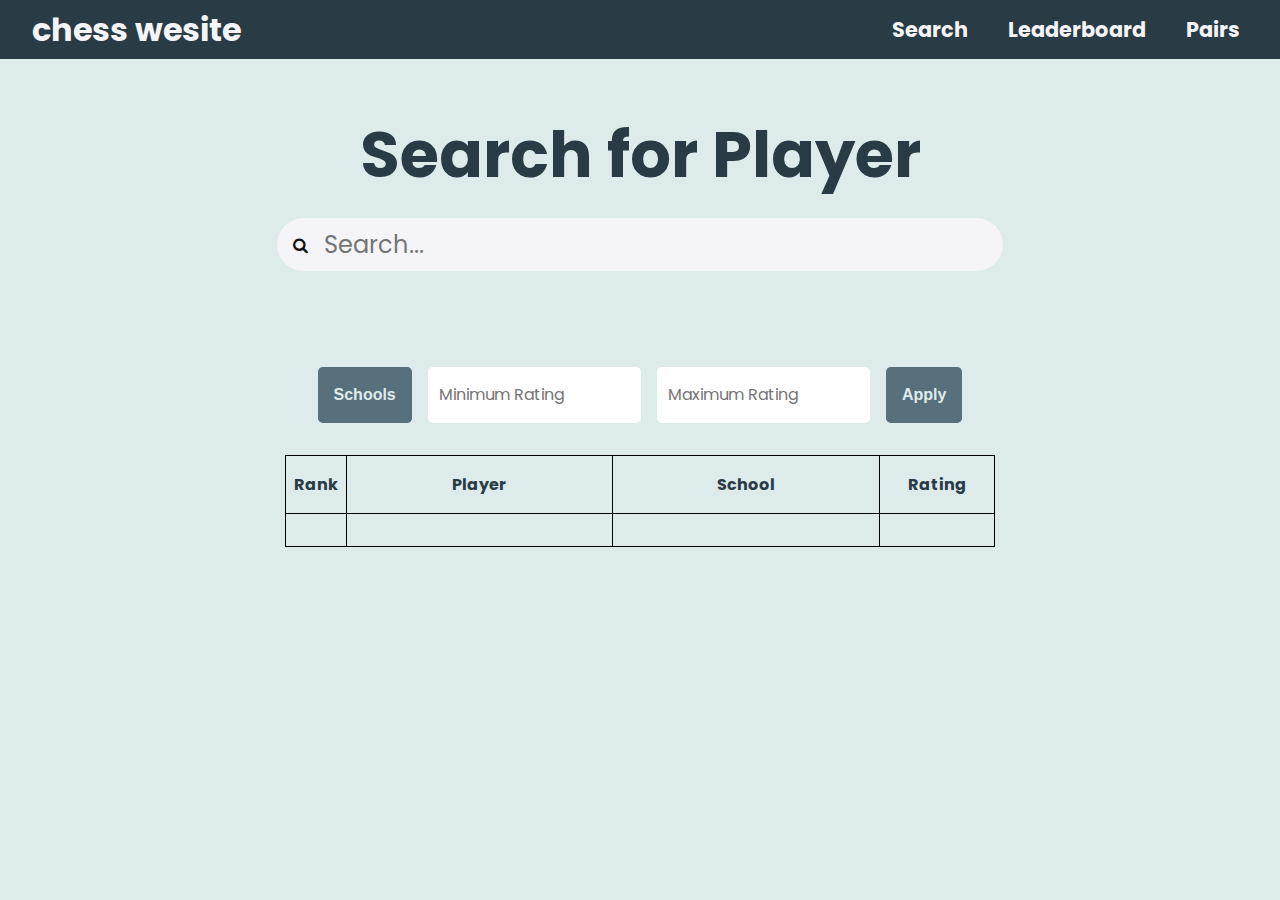
==== index.html @ f0a3a103 "added filter chips for schools and functionality" ====
<!DOCTYPE html>
<html lang="en">
<head>
    <meta charset="UTF-8">
    <meta name="viewport" content="width=device-width, initial-scale=1.0">
    <title>Chingadinga</title>
    <link rel="preconnect" href="https://fonts.googleapis.com">
    <link rel="preconnect" href="https://fonts.gstatic.com" crossorigin>
    <link href="https://fonts.googleapis.com/css2?family=Poppins&display=swap" rel="stylesheet">
    <link rel="stylesheet" href="styles/style.css">
    <link rel="stylesheet" href="styles/util.css">
    <link rel="stylesheet" href="styles/hamburger.css">
    <link rel="stylesheet" href="styles/leaderboard.css">
    <link rel="stylesheet" href="https://cdnjs.cloudflare.com/ajax/libs/font-awesome/4.7.0/css/font-awesome.min.css">
</head>
<body>
    <div class="navbar">
        <div class="titlebar">
            <h1>chess wesite</h1>
        </div>
        <div id="searchbuttons">
            <a href="#searchbar">Search</a>
            <a href="#leaderboard">Leaderboard</a>
            <a href="#Pairs">Pairs</a>
        </div>
        <div class="hamburger" id="hamburger" onclick="toggleMenu()">
            <span class="bar"></span>
            <span class="bar"></span>
            <span class="bar"></span>
        </div>
    </div>
    <div class="section"></div>
    <div class="container searchdiv">
        <div class="searchtitle">
            <h1 style="margin: 0;">Search for Player</h1>
        </div>
        <form id="searchbar" onsubmit="return false">
            <button class="submitbutton" onclick="search()">
                <i class="fa fa-search"></i>
            </button>
            <input id="search-input" class="search-input" placeholder="Search..." oninput="search()" autocomplete="off">
        </form>
    </div>
    <div class="section"></div>
    <div class="container">
        <div id="searchresults">
        </div>
    </div>
    <div class="section"></div>
    <div class="container filters">
        <nav id="filterbar">
            <div class="filter schools">
                <button onclick="toggleDropdown()" style="font-size: 1rem;"><strong>Schools</strong></button>
                <div class="schools-dropdown" id="dropdown">
                    <a href="#" onclick="updateSchool('Central HS')">Central HS</a>
                    <a href="#" onclick="updateSchool('Masterman HS')">Masterman HS</a>
                    <a href="#" onclick="updateSchool('Carver HS')">Carver HS</a>
                    <a href="#" onclick="updateSchool('Palumbo HS')">Palumbo HS</a>
                    <a href="#" onclick="updateSchool('Lincoln HS')">Lincoln HS</a>
                    <a href="#" onclick="updateSchool('George Washington HS')">George Washington HS</a>
                    <a href="#" onclick="updateSchool('Northeast HS')">Northeast HS</a>
                </div>
            </div>
            <div class="filter minrating" id="minrating">
                <input type="number" class="ratinginput" placeholder="Minimum Rating">
            </div>
            <div class="filter maxrating">
                <input type="number" class="ratinginput" placeholder="Maximum Rating">
            </div>
            <div class="applybutton filter schools">
                <button style="font-size: 1rem;" onclick="getLeaderboard()"><strong>Apply</strong></button>
            </div>
        </nav>
    </div>
    <div class="filtercontainer container">
        <div id="filtercontainer">
        </div>
    </div>
    <div class="container leaderboard">
        <table id="leaderboard">
            <tr>
                <th style="width: 4rem;">Rank</th>
                <th style="width: 20rem;">Player</th>
                <th style="width: 20rem;">School</th>
                <th style="width: 8rem;">Rating</th>
            </tr>
            <tr>
                <td class="centered"></th>
                <td></td>
                <td></td>
                <td class="centered"></td>
            </tr>
        </table>
    </div>
</body>
<script src="scripts/index.js"></script>
<script src="scripts/searchapi.js"></script>
</html>

<!-- we should implement a notation sheet scanner -->
---- styles/style.css ----
body {
    font-family: "Poppins";
    display: flex;
    flex-direction: column;
    padding: 0;
    margin: 0;
    background-color: var(--bright);
    color: var(--white);
    width: 100vw;
    overflow-x: hidden;
}

.navbar {
    display: flex;
    background-color: var(--semidark);
    height: 3.7rem;
    align-items: center;
    box-sizing: border-box;
    padding: 0 0.5rem;
    justify-content: space-between;
    position: relative;
}
.titlebar {
    margin-left: 1.5rem;
}

#searchbuttons {
    display: flex;
    align-items: center;
}

#searchbuttons a {
    color: inherit;
    text-decoration: none;
    margin-right: 1.5rem;
    font-size: 1.3rem;
    padding: 0.5rem;
    border-radius: 5px;
    transition: background 250ms;
}
#searchbuttons a:hover {
    background-color:hsl(200, 26%, 35%);
}
#searchbuttons a:active {
    background-color:hsl(200, 26%, 40%);
}

.searchdiv {
    color: inherit;
    display: flex;
    flex-direction: column;
    align-items: center;
    margin-top: 0;
}

.searchtitle {
    color: inherit;
    font-size: 2rem;
}

#searchbar {
    display: flex;
    align-items: center;
    padding: 0.5rem;
    border-radius: 1.7rem;
    background-color: var(--white);
    width: 60%;
    margin-top: 1rem;
    transition: background, box-shadow 250ms;
}

#searchbar:focus-within {
    background-color: hsl(240, 29%, 94%);
    box-shadow: 0 0 0.2rem hsl(202, 17%, 42%);
}

.submitbutton {
    display: flex;
    border: none;
    background-color: inherit;
    border-radius: 100%;
    width: 1.7rem;
    height: 1.7rem;
    font-size: 1rem;
    padding: 1rem;
    justify-content: center;
    align-items: center;
}

.submitbutton i {
    color: var(--dark);
}

.submitbutton:hover {
    background-color: hsl(240, 29%, 90%);
    transition: background-color 100ms;
}

.search-input {
    font-size: 1.5rem;
    font-family: "Poppins";
    color: var(--dark);
    border: none;
    margin-left: 0.3rem;
    outline: none;
    background: transparent;
    flex: 1;
}

#searchresults {
    display: flex;
    flex-wrap: wrap;
    gap: 0.5rem;
    justify-content: left;
    align-items: center;
    max-width: 100%;
}

.result-item {
    color: var(--dark);
    background-color: var(--white);
    padding: 0;
    margin: 0;
    text-align: center;
    border-radius: 1rem;
    width: calc(90%/3);
    font-size: 1.5rem;
    overflow: hidden;
    padding: 0.5rem;
    border: 0.1rem solid var(--semidark);
}

.result-item a {
    text-decoration: none;
}

@media (max-width:620px) {
    .result-item {
        width: 100%;
    }
    .navbar {
        height: 6rem;
    }
    .searchtitle {
        font-size: 2rem;
    }
    #searchbar {
        width: 90%;
    }
    .titlebar {
        margin-left: 0.5rem;
        font-size: 0.7rem;
    }
    :root {
        font-size: 10px;
    }
}
---- styles/util.css ----
:root {
    --dark: #111212;
    --semidark: #293c46;
    --mid: #586F7C;
    --bright: #ddebea;
    --white: #F4F4F9;
    --red: #c54b4b;
}

html {
    scroll-behavior: smooth;
}

.container {
    width: calc(100% - 6rem);
    margin: 0 auto;
    padding-left: 0.5rem;
    padding-right: 0.5rem;
    color: var(--semidark);
}

.section {
    margin-top: 3rem;
}

input[type="search"]::-webkit-search-decoration,
input[type="search"]::-webkit-search-cancel-button,
input[type="search"]::-webkit-search-results-button,
input[type="search"]::-webkit-search-results-decoration {
  display: none; 
}

a {
    color: var(--red);
    font-weight: 650;
}

p {
    padding: 0;
    margin: 0;
}

@media (max-width:620px) {
    .section {
        margin-top: 2rem;
    }
}
---- styles/hamburger.css ----
.hamburger {
    display: none;
    flex-direction: column;
    cursor: pointer;
    transition: all 0.3s ease-in-out;
    justify-content: center;
    align-items: center;
    height: 100%;
}

.bar {
    height: 0.33rem;
    width: 2.5rem;
    border-radius: 0.1rem;
    background-color: #fff;
    margin: .35rem 1.5rem;
    transition: all 0.3s ease-in-out;
}

@media (max-width:620px) {
    #searchbuttons {
        display: none;
        flex-direction: column;
        align-items: flex-start;
        background-color: var(--semidark);
        width: 100%;
        padding: 1rem;
        position: absolute;
        top: 60px;
        left: 0;
        z-index: 10;
        box-sizing: border-box;
    }
    
    .navbar {
        height: auto;
        padding: 1rem 1.5rem;
        gap: 1rem;
    }
    .hamburger {
        display: flex;
    }
    #searchbuttons.active {
        display: flex;
    }

    #searchbuttons a {
        margin: 0.5rem 0;
        font-size: 1.2rem;
        width: calc(100% - 1rem);
        text-align: left;
    }
    .hamburger.active .bar:nth-child(1) {
        transform: translateY(1.03rem) rotate(45deg);
    }

    .hamburger.active .bar:nth-child(2) {
        opacity: 0;
    }

    .hamburger.active .bar:nth-child(3) {
        transform: translateY(-1.03rem) rotate(-45deg);
    }
}
---- styles/leaderboard.css ----
.leaderboard table,th,td{
    border: 1px solid black;
    border-collapse: collapse;
}

.leaderboard {
    display: flex;
    justify-content: center;
    padding-top: 1rem;
    padding-bottom: 1rem;
}

#leaderboard {
    width: 60%;
}

.leaderboard th {
    padding: 1rem 0;
}

.leaderboard td.centered {
    text-align: center;
    vertical-align: middle;
}

.leaderboard td {
    padding: 1rem 0.5rem;
}

.filter {
    margin-left: 1rem;
}

.filter:last-child {
    margin-right: 1rem;
}

.filters {
    display: flex;
    justify-content: center;
    padding-bottom: 1rem;
}

#filterbar {
    padding: 0;
    display: flex;
    width: 60%;
    justify-content: center;
    align-items: center;
}

.schools {
    position: relative;
}

.schools button{
    background-color: var(--mid);
    color: var(--bright);
    padding: 1rem;
    border: none;
    border-radius: 0.3rem;
    cursor: pointer;
    transition: background 100ms;
    line-height: 1.5;
}

.schools button:hover {
    background-color: hsl(202, 17%, 50%);
}

.schools-dropdown {
    display: none;
    position: absolute;
    top: calc(100% + 0.2rem);
    left: 50%;
    transform: translateX(-50%);
    background-color: var(--mid);
    border-radius: 1rem;
    padding: 1rem 0.75rem;
    z-index: 1;
    white-space: nowrap;
    width: max-content;
}

.schools-dropdown a {
    display: block;
    color: var(--bright);
    text-decoration: none;
    transition: color 150ms;
}

.schools-dropdown a:hover {
    color: var(--red);
    font-weight: bold;
}

.minrating, .maxrating {
    width: 30%;
}

.ratinginput {
    width: 100%;
    display: relative;
    padding: 1rem 0.7rem;
    font-family: inherit;
    font-size: 1rem;
    margin: 0;
    border: none;
    border-radius: 0.3rem;
    appearance: none;
    box-sizing: border-box;
    line-height: 1.5;
}

.filtercontainer {
    display: flex;
    justify-content: center;
}

#filtercontainer {
    display: inline-flex;
    width: 60%;
    gap: 0.5rem;
}

.filterchip {
    display: inline-flex;
    padding: 0.4rem 0.6rem;
    color: var(--bright);
    border-radius: 0.7rem;
    background-color: var(--mid);
    gap: 0.4rem;
}

.idbutton {
    border: none;
    background-color: rgba(0, 0, 0, 0);
    color: var(--bright);
    cursor:pointer;
    padding: 0;
    margin: 0;
    align-items: center;
    transition: color 150ms;
}

.idbutton:hover {
    color: var(--red);
}
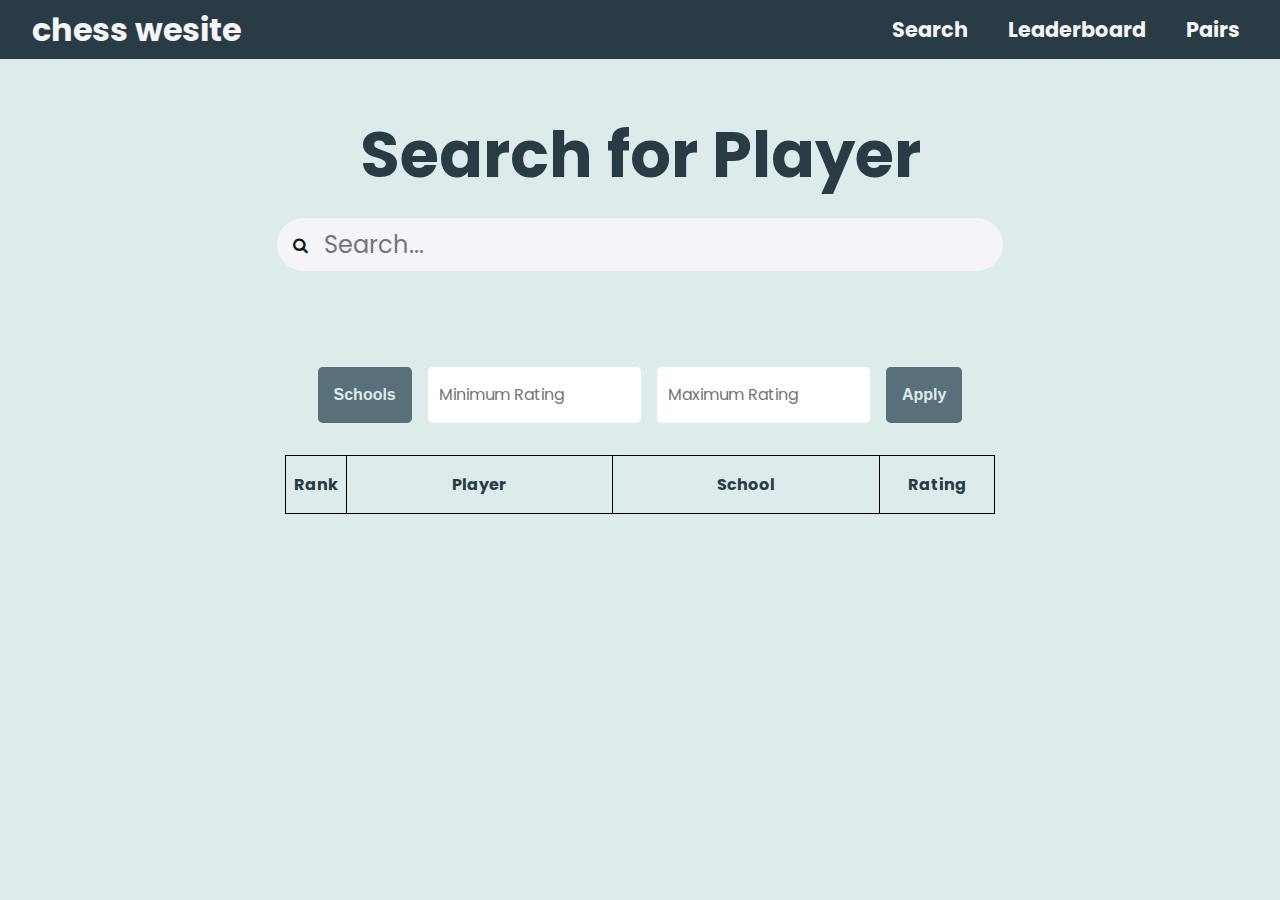
==== commit 7f86b966: "working table johnson" ====
--- a/index.html
+++ b/index.html
@@ -55,17 +55,17 @@
                     <a href="#" onclick="updateSchool('Central HS')">Central HS</a>
                     <a href="#" onclick="updateSchool('Masterman HS')">Masterman HS</a>
                     <a href="#" onclick="updateSchool('Carver HS')">Carver HS</a>
-                    <a href="#" onclick="updateSchool('Palumbo HS')">Palumbo HS</a>
+                    <a href="#" onclick="updateSchool('Palumbo')">Palumbo</a>
                     <a href="#" onclick="updateSchool('Lincoln HS')">Lincoln HS</a>
                     <a href="#" onclick="updateSchool('George Washington HS')">George Washington HS</a>
                     <a href="#" onclick="updateSchool('Northeast HS')">Northeast HS</a>
                 </div>
             </div>
-            <div class="filter minrating" id="minrating">
-                <input type="number" class="ratinginput" placeholder="Minimum Rating">
+            <div class="filter minrating">
+                <input id="minrating" type="number" class="ratinginput" placeholder="Minimum Rating" oninput="this.value = this.value.replace(/[^0-9]/g, '');">
             </div>
             <div class="filter maxrating">
-                <input type="number" class="ratinginput" placeholder="Maximum Rating">
+                <input id="maxrating" type="number" class="ratinginput" placeholder="Maximum Rating" oninput="this.value = this.value.replace(/[^0-9]/g, '');">
             </div>
             <div class="applybutton filter schools">
                 <button style="font-size: 1rem;" onclick="getLeaderboard()"><strong>Apply</strong></button>
@@ -84,12 +84,6 @@
                 <th style="width: 20rem;">School</th>
                 <th style="width: 8rem;">Rating</th>
             </tr>
-            <tr>
-                <td class="centered"></th>
-                <td></td>
-                <td></td>
-                <td class="centered"></td>
-            </tr>
         </table>
     </div>
 </body>
--- a/styles/util.css
+++ b/styles/util.css
@@ -4,7 +4,7 @@
     --mid: #586F7C;
     --bright: #ddebea;
     --white: #F4F4F9;
-    --red: #c54b4b;
+    --red: #e35858;
 }
 
 html {
--- a/styles/leaderboard.css
+++ b/styles/leaderboard.css
@@ -24,7 +24,7 @@
 }
 
 .leaderboard td {
-    padding: 1rem 0.5rem;
+    padding: 1rem 0.7rem;
 }
 
 .filter {
@@ -66,6 +66,10 @@
 
 .schools button:hover {
     background-color: hsl(202, 17%, 50%);
+}
+
+.schools button:active {
+    background-color: hsl(202, 17%, 55%);
 }
 
 .schools-dropdown {
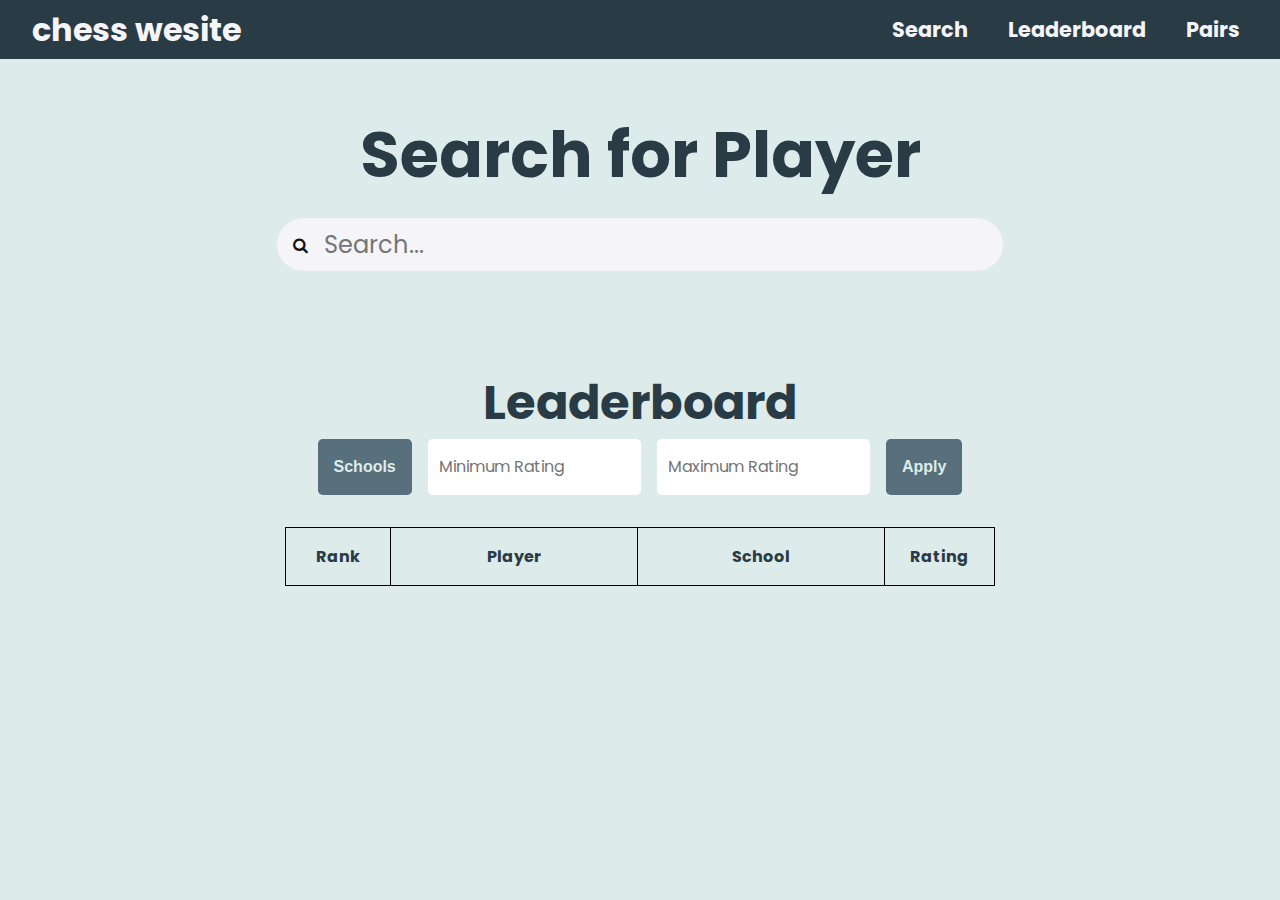
==== commit 2576fa8c: "adding a title" ====
--- a/index.html
+++ b/index.html
@@ -4,6 +4,8 @@
     <meta charset="UTF-8">
     <meta name="viewport" content="width=device-width, initial-scale=1.0">
     <title>Chingadinga</title>
+    <link rel="shortcut icon" href="images/favicon.ico" type="image/x-icon">
+    <link rel="icon" href="images/favicon.ico" type="image/x-icon">
     <link rel="preconnect" href="https://fonts.googleapis.com">
     <link rel="preconnect" href="https://fonts.gstatic.com" crossorigin>
     <link href="https://fonts.googleapis.com/css2?family=Poppins&display=swap" rel="stylesheet">
@@ -47,6 +49,9 @@
         </div>
     </div>
     <div class="section"></div>
+    <div class="leaderboardtitle container">
+        <h1 style="margin:0;">Leaderboard</h1>
+    </div>
     <div class="container filters">
         <nav id="filterbar">
             <div class="filter schools">
@@ -62,10 +67,10 @@
                 </div>
             </div>
             <div class="filter minrating">
-                <input id="minrating" type="number" class="ratinginput" placeholder="Minimum Rating" oninput="this.value = this.value.replace(/[^0-9]/g, '');">
+                <input id="minrating" type="number" class="ratinginput" placeholder="Minimum Rating" step="50" oninput="this.value = this.value.replace(/[^0-9]/g, '');">
             </div>
             <div class="filter maxrating">
-                <input id="maxrating" type="number" class="ratinginput" placeholder="Maximum Rating" oninput="this.value = this.value.replace(/[^0-9]/g, '');">
+                <input id="maxrating" type="number" class="ratinginput" placeholder="Maximum Rating" step="50" oninput="this.value = this.value.replace(/[^0-9]/g, '');">
             </div>
             <div class="applybutton filter schools">
                 <button style="font-size: 1rem;" onclick="getLeaderboard()"><strong>Apply</strong></button>
@@ -79,7 +84,7 @@
     <div class="container leaderboard">
         <table id="leaderboard">
             <tr>
-                <th style="width: 4rem;">Rank</th>
+                <th style="width: 8rem;">Rank</th>
                 <th style="width: 20rem;">Player</th>
                 <th style="width: 20rem;">School</th>
                 <th style="width: 8rem;">Rating</th>
--- a/styles/leaderboard.css
+++ b/styles/leaderboard.css
@@ -1,3 +1,10 @@
+.leaderboardtitle {
+    color: var(--semidark);
+    text-align: center;
+    font-size: 1.5rem;
+    
+}
+
 .leaderboard table,th,td{
     border: 1px solid black;
     border-collapse: collapse;
@@ -114,6 +121,14 @@
     appearance: none;
     box-sizing: border-box;
     line-height: 1.5;
+    transition: background 150ms;
+}
+
+.ratinginput:focus-within {
+    background-color: hsl(240, 29%, 94%);
+    box-shadow: 0 0 0.2rem hsl(202, 17%, 42%);;
+    outline: none;
+    caret-color: var(--dark);
 }
 
 .filtercontainer {
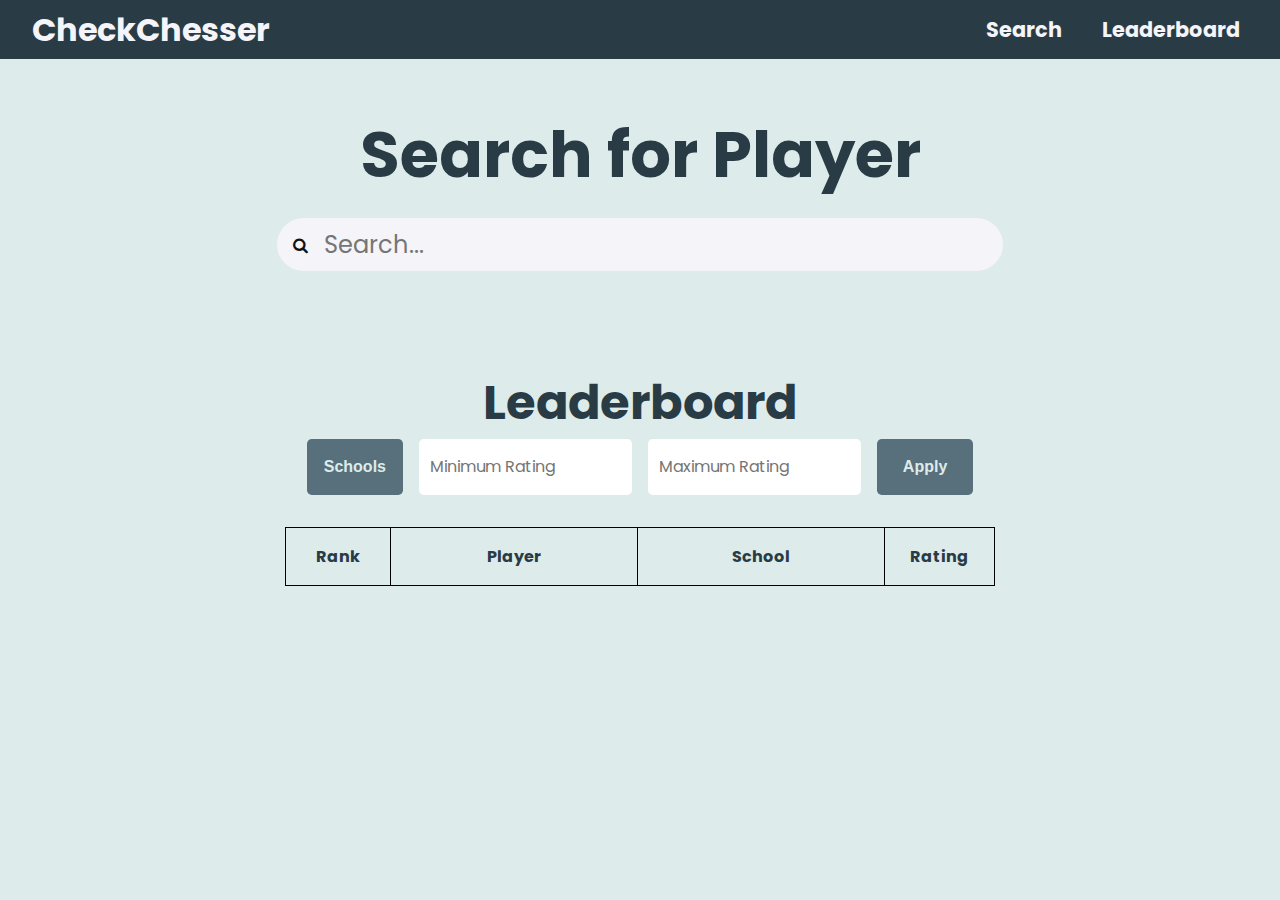
==== commit 7c560311: "chingadingabobinga" ====
--- a/index.html
+++ b/index.html
@@ -3,7 +3,7 @@
 <head>
     <meta charset="UTF-8">
     <meta name="viewport" content="width=device-width, initial-scale=1.0">
-    <title>Chingadinga</title>
+    <title>CheckChesser</title>
     <link rel="shortcut icon" href="images/favicon.ico" type="image/x-icon">
     <link rel="icon" href="images/favicon.ico" type="image/x-icon">
     <link rel="preconnect" href="https://fonts.googleapis.com">
@@ -18,12 +18,11 @@
 <body>
     <div class="navbar">
         <div class="titlebar">
-            <h1>chess wesite</h1>
+            <h1>CheckChesser</h1>
         </div>
         <div id="searchbuttons">
             <a href="#searchbar">Search</a>
             <a href="#leaderboard">Leaderboard</a>
-            <a href="#Pairs">Pairs</a>
         </div>
         <div class="hamburger" id="hamburger" onclick="toggleMenu()">
             <span class="bar"></span>
--- a/styles/leaderboard.css
+++ b/styles/leaderboard.css
@@ -2,7 +2,7 @@
     color: var(--semidark);
     text-align: center;
     font-size: 1.5rem;
-    
+
 }
 
 .leaderboard table,th,td{
@@ -67,8 +67,9 @@
     border: none;
     border-radius: 0.3rem;
     cursor: pointer;
-    transition: background 100ms;
+    transition: background-color 100ms;
     line-height: 1.5;
+    min-width: 6rem;
 }
 
 .schools button:hover {
@@ -103,6 +104,10 @@
 .schools-dropdown a:hover {
     color: var(--red);
     font-weight: bold;
+}
+
+.schools:focus-within {
+    display: block;
 }
 
 .minrating, .maxrating {
